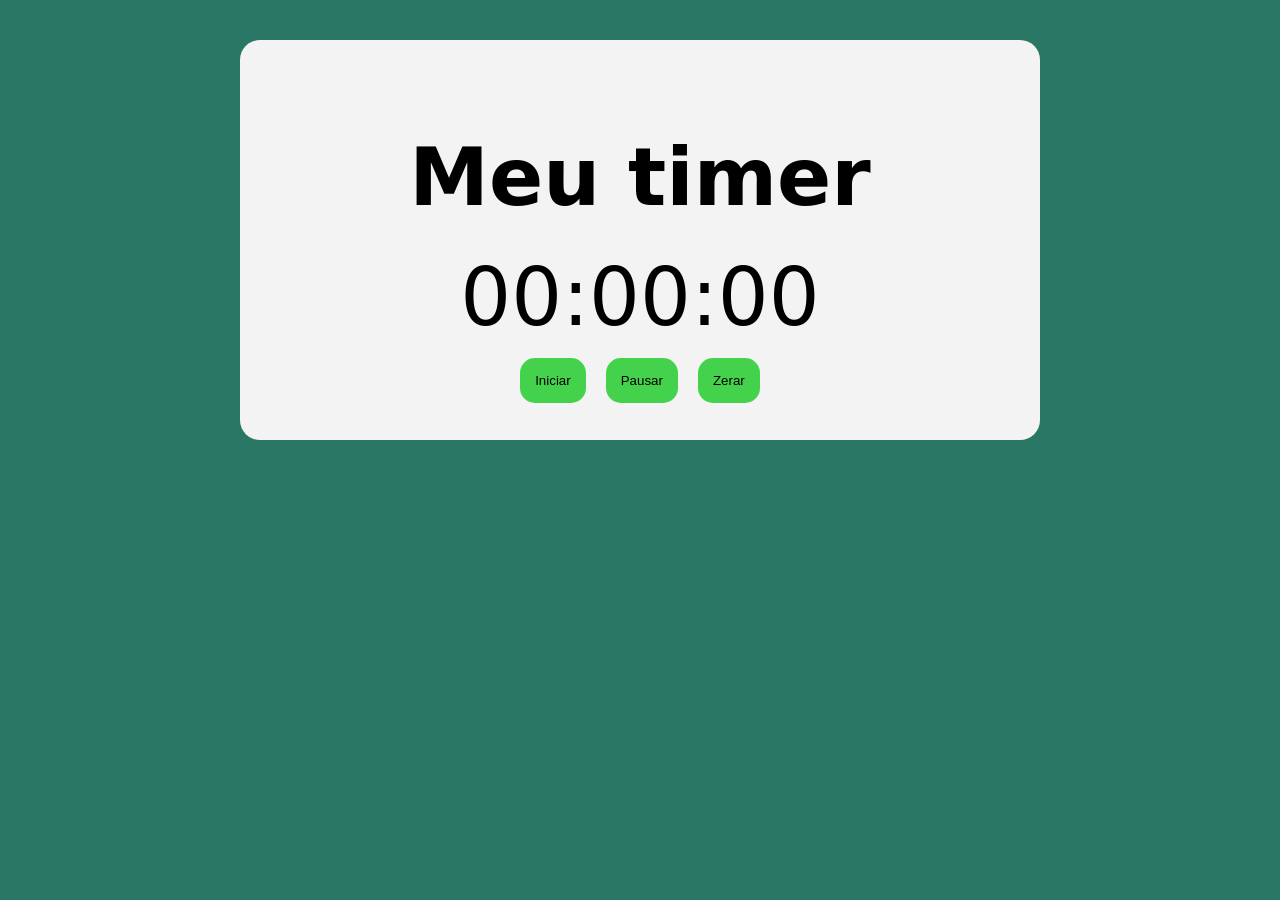
==== Timer/index.html @ fa4380f2 "still doing it" ====
<!DOCTYPE html>
<html lang="en">
<head>
    <meta charset="UTF-8">
    <meta name="viewport" content="width=device-width, initial-scale=1.0">
    <link rel="stylesheet" href="style.css">
    <title>Timer</title>
</head>
<body>
    <div class="container">
        <h1 id="title">Meu timer</h1>
        <div class="time">
            <h1 id="hour">00</h1>
            <h1>:</h1>
            <h1 id="minute">00</h1>
            <h1>:</h1>
            <h1 id="second">00</h1>
        </div>
        <div class="buttons">
            <button onclick="start()">Iniciar</button>
            <button onclick="pause()">Pausar</button>
            <button onclick="clear()">Zerar</button>
        </div>
    </div>
    <script src="script.js"></script>
</body>
</html>
---- Timer/style.css ----
body {
    display: flex;
    justify-content: center;
    background: rgb(43, 119, 101);
    margin: 0;
}

#title{
    font-size: 80px;
    font-family: system-ui, -apple-system, BlinkMacSystemFont, 'Segoe UI', Roboto, Oxygen, Ubuntu, Cantarell, 'Open Sans', 'Helvetica Neue', sans-serif;
    font-weight: 600;
}

.container {
    display: flex;
    flex-direction: column;
    justify-content: center;
    align-items: center;
    background: rgb(243, 243, 243);
    width: 800px;
    height: 400px;
    border-radius: 20px;
    margin-top: 40px;
}

.time {
    display: flex;
    height: 80px;
    justify-content: center;
    align-items: center;
    margin-bottom: 20px;
    margin-top: -20px;
}

.time h1 {
    font-size: 80px;
    font-family: system-ui, -apple-system, BlinkMacSystemFont, 'Segoe UI', Roboto, Oxygen, Ubuntu, Cantarell, 'Open Sans', 'Helvetica Neue', sans-serif;
    font-weight: 400;
}

.buttons {
    display: flex;
    gap: 20px;
}

.buttons button {
    padding: 15px;
    border-radius: 15px;
    border: none;
    transition: 100 0.3s ease-in-out;
    cursor: pointer;
    background: rgb(68, 210, 77);
}

.buttons button:active {
    background: rgb(18, 95, 37);
}
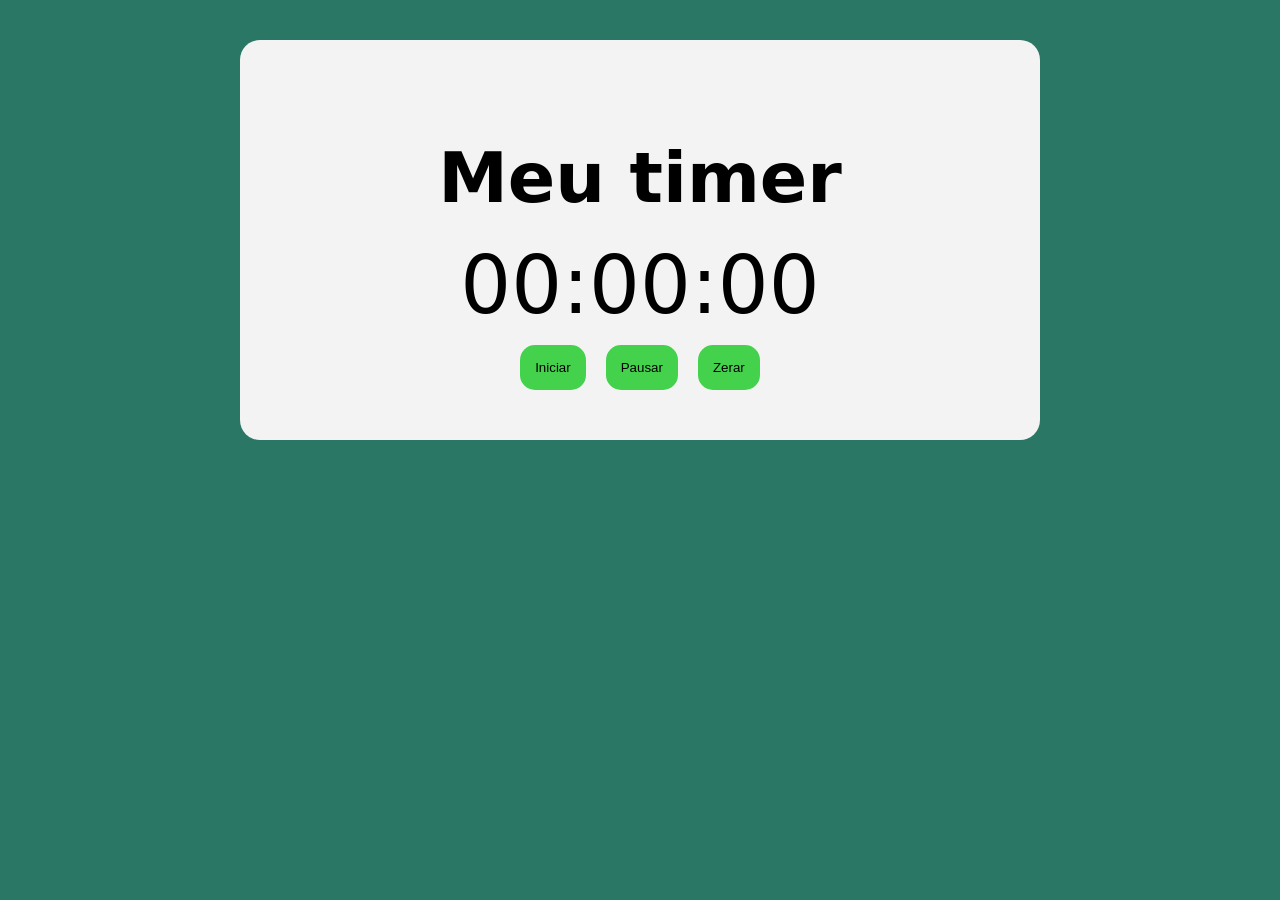
==== commit 99ff512b: "timer construction" ====
--- a/Timer/index.html
+++ b/Timer/index.html
@@ -19,7 +19,7 @@
         <div class="buttons">
             <button onclick="start()">Iniciar</button>
             <button onclick="pause()">Pausar</button>
-            <button onclick="clear()">Zerar</button>
+            <button onclick="clearTimer()">Zerar</button>
         </div>
     </div>
     <script src="script.js"></script>
--- a/Timer/style.css
+++ b/Timer/style.css
@@ -6,7 +6,7 @@
 }
 
 #title{
-    font-size: 80px;
+    font-size: 70px;
     font-family: system-ui, -apple-system, BlinkMacSystemFont, 'Segoe UI', Roboto, Oxygen, Ubuntu, Cantarell, 'Open Sans', 'Helvetica Neue', sans-serif;
     font-weight: 600;
 }
